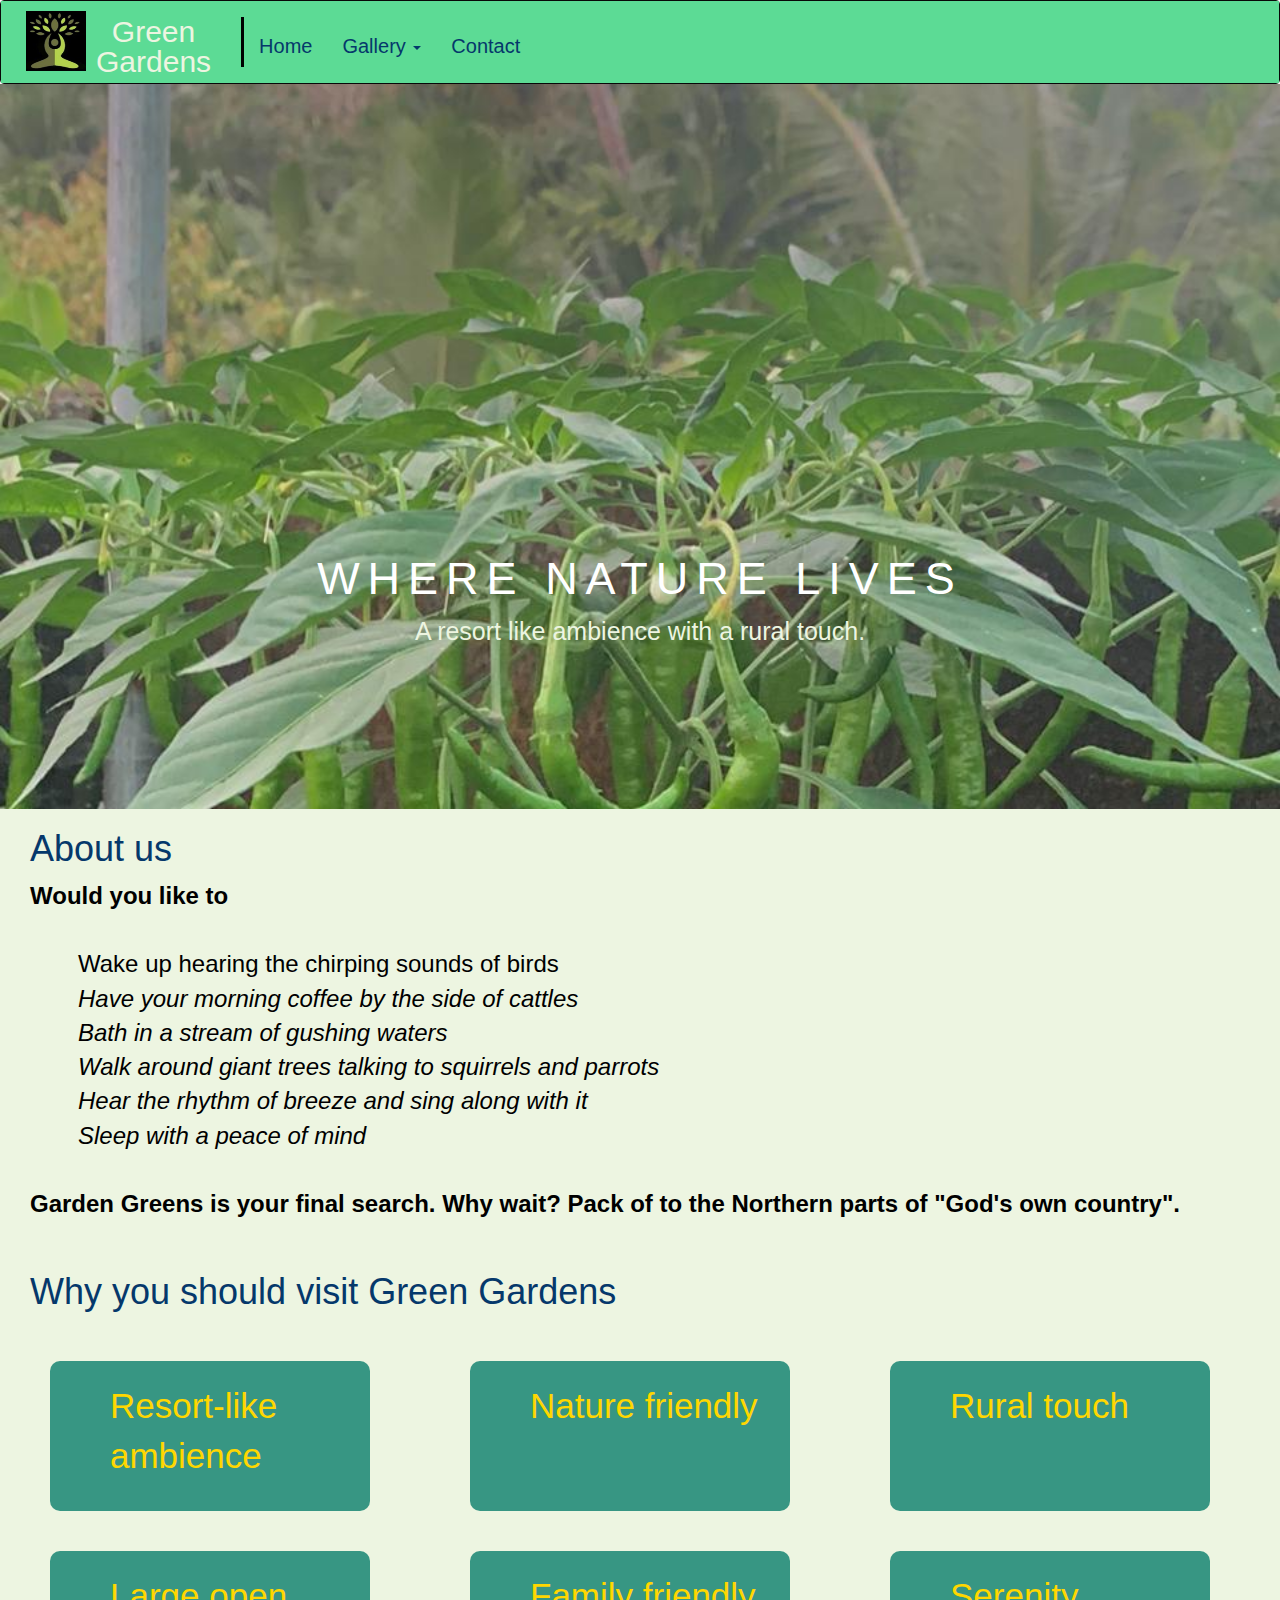
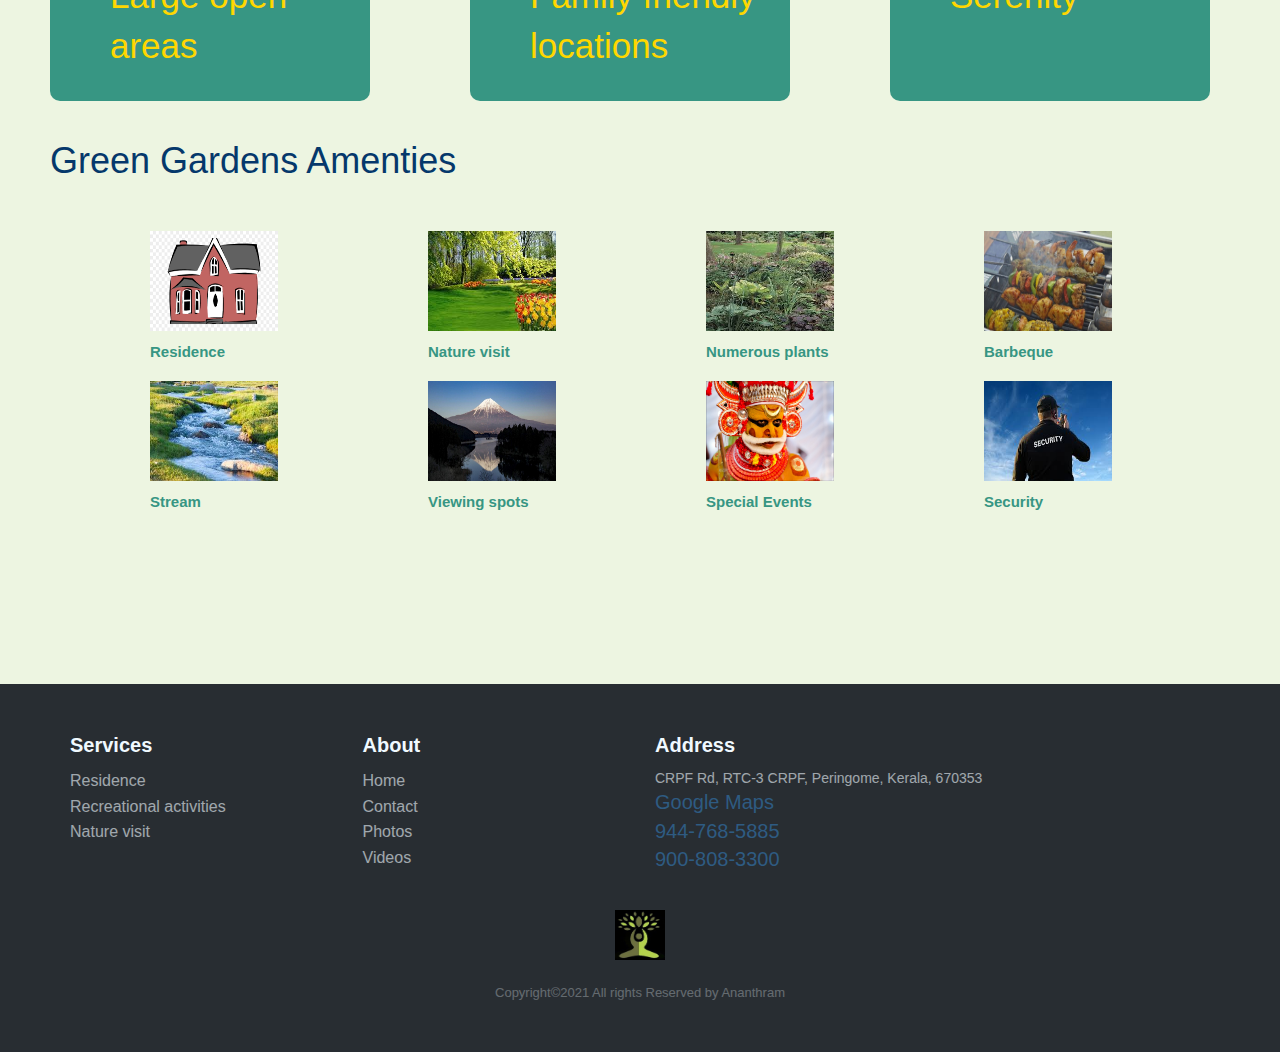
==== index.html @ 51dba4b1 "Add files via upload" ====
<html lang="en">
<head>
  <title>Green Gardens</title>
  <meta charset="utf-8">
  <link rel="stylesheet" href="stylesheet.css">
  <meta name="viewport" content="width=device-width, initial-scale=1">
  <link rel="stylesheet" href="https://maxcdn.bootstrapcdn.com/bootstrap/3.4.1/css/bootstrap.min.css">
  <script src="https://ajax.googleapis.com/ajax/libs/jquery/3.5.1/jquery.min.js"></script>
  <script src="https://maxcdn.bootstrapcdn.com/bootstrap/3.4.1/js/bootstrap.min.js"></script>
</head>
<body>

  <nav class="navbar navbar-inverse">
    <div class="container-fluid">
      <div class="navbar-header">
        <button type="button" class="navbar-toggle" data-toggle="collapse" data-target="#myNavbar">
          <span class="icon-bar"></span>
          <span class="icon-bar"></span>
          <span class="icon-bar"></span>                        
        </button>
        <div class="header-image">
          <img src=logo.jpg>
        </div>
        <a class="navbar-brand" href="index.html" id="hey">Green <br>Gardens</a>
      </div>
      <div class="collapse navbar-collapse" id="myNavbar">
        <ul class="nav navbar-nav">
          <li  id='what'><a href="index.html">Home</a></li>
          <li class="dropdown">
            <a class="dropdown-toggle" data-toggle="dropdown" href="#">Gallery <span class="caret"></span></a>
            <ul class="dropdown-menu">
              <li><a href="photos.html">Photos</a></li>
              <li><a href="videos.html">Videos</a></li>
            </ul>
          </li>
          <li><a href="contact.html">Contact</a></li>
        </ul>
      </div>
    </div>
  </nav>
  
  </header>

  <div class="main">
    <div class="image">
      <h1>WHERE NATURE LIVES</h1>
      <p>A resort like ambience with a rural touch.</p>
    </div>
    <div class="about">
      <h1>About us</h1>
      <p><b>Would you like to</b><br><br>&emsp;&emsp;Wake up hearing the chirping sounds of birds<br><i>&emsp;&emsp;Have your morning coffee by the side of cattles<br>&emsp;&emsp;Bath in a stream of gushing waters<br>&emsp;&emsp;Walk around giant trees talking to squirrels and parrots<br>&emsp;&emsp;Hear the rhythm of breeze and sing along with it<br>&emsp;&emsp;Sleep with a peace of mind<br><br></i><b>Garden Greens is your final search. Why wait? Pack of to the Northern parts of "God's own country".</b></p>
    </div>
    <div class="name">
      <h1>Why you should visit Green Gardens</h1>
    </div>
    <div class="nearby">
      <div class="location">
        <p>Resort-like ambience</p>
      </div>
      <div class="location">
        <p>Nature friendly</p>
      </div>
      <div class="location">
        <p>Rural touch</p>
      </div>
      <div class="location">
        <p>Large open areas</p>
      </div>
      <div class="location">
        <p>Family friendly locations</p>
      </div>
      <div class="location">
        <p>Serenity</p>
      </div>
    </div>
    <h1 class="amenitytitle">Green Gardens Amenties</h1>
    <div class="amenities">
      <div class="amenity">
        <img src="house.png">
        <p>Residence</p>
      </div>
      <div class="amenity">
        <img src="nature.jpg">
        <p>Nature visit</p>
      </div> 
      <div class="amenity">
        <img src="plants.jpg">
        <p>Numerous plants</p>
      </div>
      <div class="amenity">
        <img src="BBQ.jpg">
        <p>Barbeque</p>
      </div>
      <div class="amenity">
        <img src="stream.jpg">
        <p>Stream</p>
      </div>
      <div class="amenity">
        <img src="viewing_spots.jpg">
        <p>Viewing spots</p>
      </div>
      <div class="amenity">
        <img src="theyyam.jpg">
        <p>Special Events</p>
      </div>
      <div class="amenity">
        <img src="security.jpg">
        <p>Security</p>
      </div>
    </div>
  </div>
  <div class="footer-dark">
        <footer>
            <div class="container">
                <div class="row">
                    <div class="col-sm-6 col-md-3 item">
                        <h3>Services</h3>
                        <ul>
                            <li><a>Residence</a></li>
                            <li><a>Recreational activities</a></li>
                            <li><a>Nature visit</a></li>
                        </ul>
                    </div>
                    <div class="col-sm-6 col-md-3 item">
                        <h3>About</h3>
                        <ul>
                            <li><a href="index.html">Home</a></li>
                            <li><a href="contact.html">Contact</a></li>
                            <li><a href="photos.html">Photos</a></li>
                            <li><a href="videos.html">Videos</a></li>
                        </ul>
                    </div>
                    <div class="col-md-6 item text">
                        <h3>Address</h3>
                          <p>CRPF Rd, RTC-3 CRPF, Peringome, Kerala, 670353
                              <br>
                              <a href="https://www.google.com/maps/place/CRPF+Rd,+RTC-3+CRPF,+Peringome,+Kerala+670353/@12.2139541,75.2881045,17z/data=!3m1!4b1!4m5!3m4!1s0x3ba4688670d02f7f:0x9db85275dca43a5c!8m2!3d12.2139489!4d75.2902932" class="google_maps">Google Maps</a>
                              <br>
                              <a href="tel:9447685885" class="call">944-768-5885</a>
                              <br>
                              <a href="tel:9008083300" class="call">900-808-3300</a>
                          </p>
                    </div>
                    <div class="col item social">
                      <img src="logo.jpg" id="img">
                    </div>
                </div>
                <p class="copyright">Copyright©2021 All rights Reserved by Ananthram</p>
            </div>
        </footer>
  </div>


    
    


</body></html>
---- stylesheet.css ----
.google_maps{
  font-size:25px;
}



.item a:hover{
  color:red;
  text-decoration: none;
}


.footer-dark {
  padding:50px 0;
  color:#f0f9ff;
  background-color:#282d32;
}

.footer-dark h3 {
  margin-top:0;
  margin-bottom:12px;
  font-weight:bold;
  font-size:20px;
}

.footer-dark ul {
  padding:0;
  list-style:none;
  line-height:1.6;
  font-size:16px;
  margin-bottom:0;
}

.footer-dark ul a {
  color:inherit;
  text-decoration:none;
  opacity:0.6;
}

.footer-dark ul a:hover {
  opacity:0.8;
}

@media (max-width:767px) {
  .footer-dark .item:not(.social) {
    text-align:center;
    padding-bottom:20px;
  }
}

.footer-dark .item.text {
  margin-bottom:36px;
}

@media (max-width:767px) {
  .footer-dark .item.text {
    margin-bottom:0;
  }
}

.footer-dark .item.text p {
  opacity:0.6;
  margin-bottom:0;
}

.footer-dark .item.social {
  text-align:center;
}

@media (max-width:991px) {
  .footer-dark .item.social {
    text-align:center;
    margin-top:20px;
  }
}

.footer-dark .item.social > a {
  font-size:20px;
  width:36px;
  height:36px;
  line-height:36px;
  display:inline-block;
  text-align:center;
  border-radius:50%;
  box-shadow:0 0 0 1px rgba(255,255,255,0.4);
  margin:0 8px;
  color:#fff;
  opacity:0.75;
}

#img{
  height:50px;
  width:50px;
}

.footer-dark .item.social > a:hover {
  opacity:0.9;
}

.footer-dark .copyright {
  text-align:center;
  padding-top:24px;
  opacity:0.3;
  font-size:13px;
  margin-bottom:0;
}



.google_maps{
  font-size:20px;
}

.call{
  font-size:20px;
}

*{
  box-sizing:border-box;
}



.container-fluid{
  background-color:#5CDB95;
}

.active{
  padding-left:10px;
}


#myNavbar{
  margin-top:20px;
}

#myNavbar a{
  font-size:20px;
  color:#05386B;
}

#myNavbar a:hover{
  font-size:20px;
  color:white;
}


#hey{
  color: #EDF5E1;
  margin-right: 10px;
  margin:16px 0;
  text-align:center;
  line-height:30px;
  padding:0px 16px 0 16px;
  padding-left:80px;
  float:left;
  font-size:30px;
  font-family: 'Oswald', sans-serif;
  padding-right:30px;
  border-right:3px black solid;
}


#hey:hover{
  color:#05386B;
}





.header-image img{
  position:absolute;
  height:65px;
  width:65px;
  margin-top:10px;
  margin-left:0px;
}




.image{
  padding: 450px 0px 150px 0;
  margin-top:-20px;
  background-image: url(main2.jpg);
  background-size:cover;
  text-align:center;
  color:white;
}


.image h1{  
  text-align: center;
  color:white;
  letter-spacing:8px;
  font-size:45px;
}

.image p{
  text-align:center;
  font-size:25px;
  color:#EDF5E1;
}


.main{
  height:2200px;
  background-color:#EDF5E1;
}

.about h1{
  margin-left:30px;
  color:#05386B;

}

.about p{
  color:#379683;
  font-size:24px;
  margin-left:30px;
  margin-bottom:50px;
}


.name{
  color:#05386B;
  margin-bottom:50px;
  margin-left:30px;
}

.location{
  background-color:#379683;
  width:25%;
  margin-left:75px;
  height:150px;
  border-radius:10px;
  margin-right:50px;
  float:left;
  margin-bottom:70px;
}

.location p{
  color:gold;
  font-size:35px;
  padding-top:40px;
  padding-left:60px;
}


.amenitytitle{
  color:#05386B;
  margin-left:30px;
  margin:50px;
}


.amenity{
  margin-left:200px;
  height:80px;
  width:10%;
  float:left;
  margin-bottom:100px;
}

.amenity p{
  font-size:20px;
  font-weight:bold;
  margin-top:10px;
  color:379683;
}

.amenity img{
  height:100px;
  width:100%;
}


@media screen 
  and (min-height: 300px) 
  and (max-height: 700px) {
  #hey{
    color: white;
    margin-right: 10px;
    margin:16px 0;
    text-align:center;
    line-height:30px;
    padding:0px 16px 0 16px;
    padding-left:20px;
    float:left;
    font-size:30px;
    font-family: 'Oswald', sans-serif;
    padding-right:30px;
    border-right:3px black solid;
  }


  header{
    height:50px;
    width:100%;
  }

  .main{
    height:2800px;
    width:100%;
    background-color:#E3E2DF;
  }




  .header-image img {
    height:0px;
    width:0px;
    margin-left:-15px;
    position:relative;
  }

  .image{
    padding: 100px 50px;

    }


  .image h1{  
    letter-spacing:4px;
    font-size:25px;
  }

  .image p{
    font-size:20px;
  }



  .about h1{
    margin-left:15px;

  }

  .about p{
    font-size:15px;
    margin-left:15px;
    margin-bottom:50px;
  }


  .name {
    margin-left:15px;
    color:#05386B;
    margin-bottom:50px;

  }

  .location{
    width:80%;
    height:100px;
    margin-left:20px;
  }

  .location p{
    font-size:20px;
    padding-top:30px;
    padding-left:50px;
  }


  .amenitytitle{
    margin:15px;
  }


  .amenity{
    margin-left:40px;
    margin-right:20px;
    height:50px;
    width:25%;
  }

  .amenity p{
    font-size:10px;
    font-weight:bold;
    margin-top:10px;

  }


  }

@media screen 
  and (min-width: 100px) 
  and (max-width: 400px) 
  and (-webkit-device-pixel-ratio: 2) 
  and (orientation: portrait) {

  .header-image img{
    height:0px;
    width:0px;
  }

}


@media screen 
  and (min-width: 500px) 
  and (max-width: 750px) 
  {

  .header-image img{
    height:0px;
    width:0px;
  }

  .location{
    width:60%;
    margin-left:120px;
    height:160px;
    border-radius:10px;
    margin-bottom:40px;
  }

  .main{
    height:3700px;
  }
  
  .amenity{
    margin-left:80px;
    height:80px;
    width:25%;
    float:left;
    margin-bottom:100px;
  }

  .amenity p{
    font-size:20px;
  }

}



@media only screen and (min-width:1200px) and (max-width: 1600px){

  .header-image img{
    position:absolute;
    height:60px;
    width:60px;
    margin-top:10px;
    margin-left:10px;
  }





  .about h1{
    margin-left:30px;

  }

  .about p{
    color:black;
    font-size:24px;
    margin-left:30px;
    margin-bottom:50px;
  }



  .location{
    width:25%;
    margin-left:50px;
    height:150px;
    border-radius:10px;
    margin-right:50px;
    float:left;
    margin-bottom:40px;
  }

  .location p{
    color:gold;
    font-size:35px;
    padding:20px;
    padding-left:60px;
  }


  .amenitytitle{
    margin-left:30px;
    margin:50px;
  }


  .amenity{
    margin-left:150px;
    height:50px;
    width:10%;
    float:left;
    margin-bottom:100px;
  }

  .amenity p{
    font-size:15px;
    font-weight:bold;
    margin-top:10px;

  }

  .amenity img{
    height:100px;
    width:100%;
  }

}
@media only screen and (max-width: 480px)  and (min-device-width: 320px) 
{

  #hey{
    color: white;
    margin-right: 10px;
    margin:16px 0;
    text-align:center;
    line-height:30px;
    padding:0px 16px 0 16px;
    padding-left:20px;
    float:left;
    font-size:30px;
    font-family: 'Oswald', sans-serif;
    padding-right:30px;
    border-right:3px black solid;
  }


  header{
    height:50px;
    width:100%;
  }

  .main{
    height:2800px;
    width:100%;
    background-color:#E3E2DF;
  }




  .header-image img {
    height:0px;
    width:0px;
    margin-left:-15px;
    position:relative;
  }

  .image{
    padding: 100px 50px;

    }


  .image h1{  
    letter-spacing:4px;
    font-size:25px;
  }

  .image p{
    font-size:20px;
  }



  .about h1{
    margin-left:15px;

  }

  .about p{
    font-size:15px;
    margin-left:15px;
    margin-bottom:50px;
  }


  .name {
    margin-left:15px;
    color:#05386B;
    margin-bottom:50px;

  }

  .location{
    width:80%;
    height:100px;
    margin-left:20px;
  }

  .location p{
    font-size:20px;
    padding-top:30px;
    padding-left:50px;
  }


  .amenitytitle{
    margin:15px;
  }


  .amenity{
    margin-left:40px;
    margin-right:20px;
    height:50px;
    width:25%;
  }

  .amenity p{
    font-size:10px;
    font-weight:bold;
    margin-top:10px;

  }



}




@media only screen 
  and (min-device-width: 700px) 
  and (max-device-width: 1100px) 
  and (-webkit-min-device-pixel-ratio: 1) {





  .header-image img{
    position:absolute;
    height:60px;
    width:60px;
    margin-top:10px;
    margin-left:10px;
  }
  #hey{
    margin-left:80px;
  }


  .main{
    height:2500px;
  }

  .about h1{
    margin-left:30px;
  }

  .about p{
    font-size:24px;
    margin-left:30px;
    margin-bottom:50px;
  }



  .location{
    width:35%;
    margin-left:50px;
    height:170px;
    border-radius:10px;
    margin-right:50px;
    float:left;
    margin-bottom:40px;
  }

  .location p{
    color:gold;
    font-size:35px;
    padding:20px;
    padding-left:60px;
  }


  .amenitytitle{
    margin-left:30px;
    margin:50px;
  }


  .amenity{
    margin-left:100px;
    height:50px;
    width:10%;
    float:left;
    margin-bottom:150px;
  }

  .amenity p{
    font-size:25px;
    font-weight:bold;
    margin-top:10px;

  }

  .amenity img{
    height:100px;
    width:100%;
  }

  }

}







@media only screen 
  and (min-device-width: 270px) 
  and (max-device-width: 740px) 
   { 

    .header-image img {
      position:absolute;
      height:0px;
      width:0px;
      margin-top:10px;
      margin-left:10px;
   }

  .location{
    width:50%;
    margin-left:80px;
    height:200px;
    border-radius:10px;
    margin-right:50px;
    float:left;
    margin-bottom:40px;
  }

    .amenity{
    margin-left:50px;
    height:70px;
    width:30%;
    float:left;
    margin-bottom:150px;
  }

  .amenity p{
    font-size:25px;
    font-weight:bold;
    margin-top:10px;

  }


  .main{
    height:3500px;
  }

    

  
}


    

  


@media only screen 
  and (min-device-width: 1000px) 
  and (max-device-width: 1400px) 
  and (-webkit-min-device-pixel-ratio: 2)
  and (orientation: landscape) { 

    .header-image img {
      position:absolute;
      height:65px;
      width:65px;
      margin-top:10px;
      margin-left:10px;

  }
}
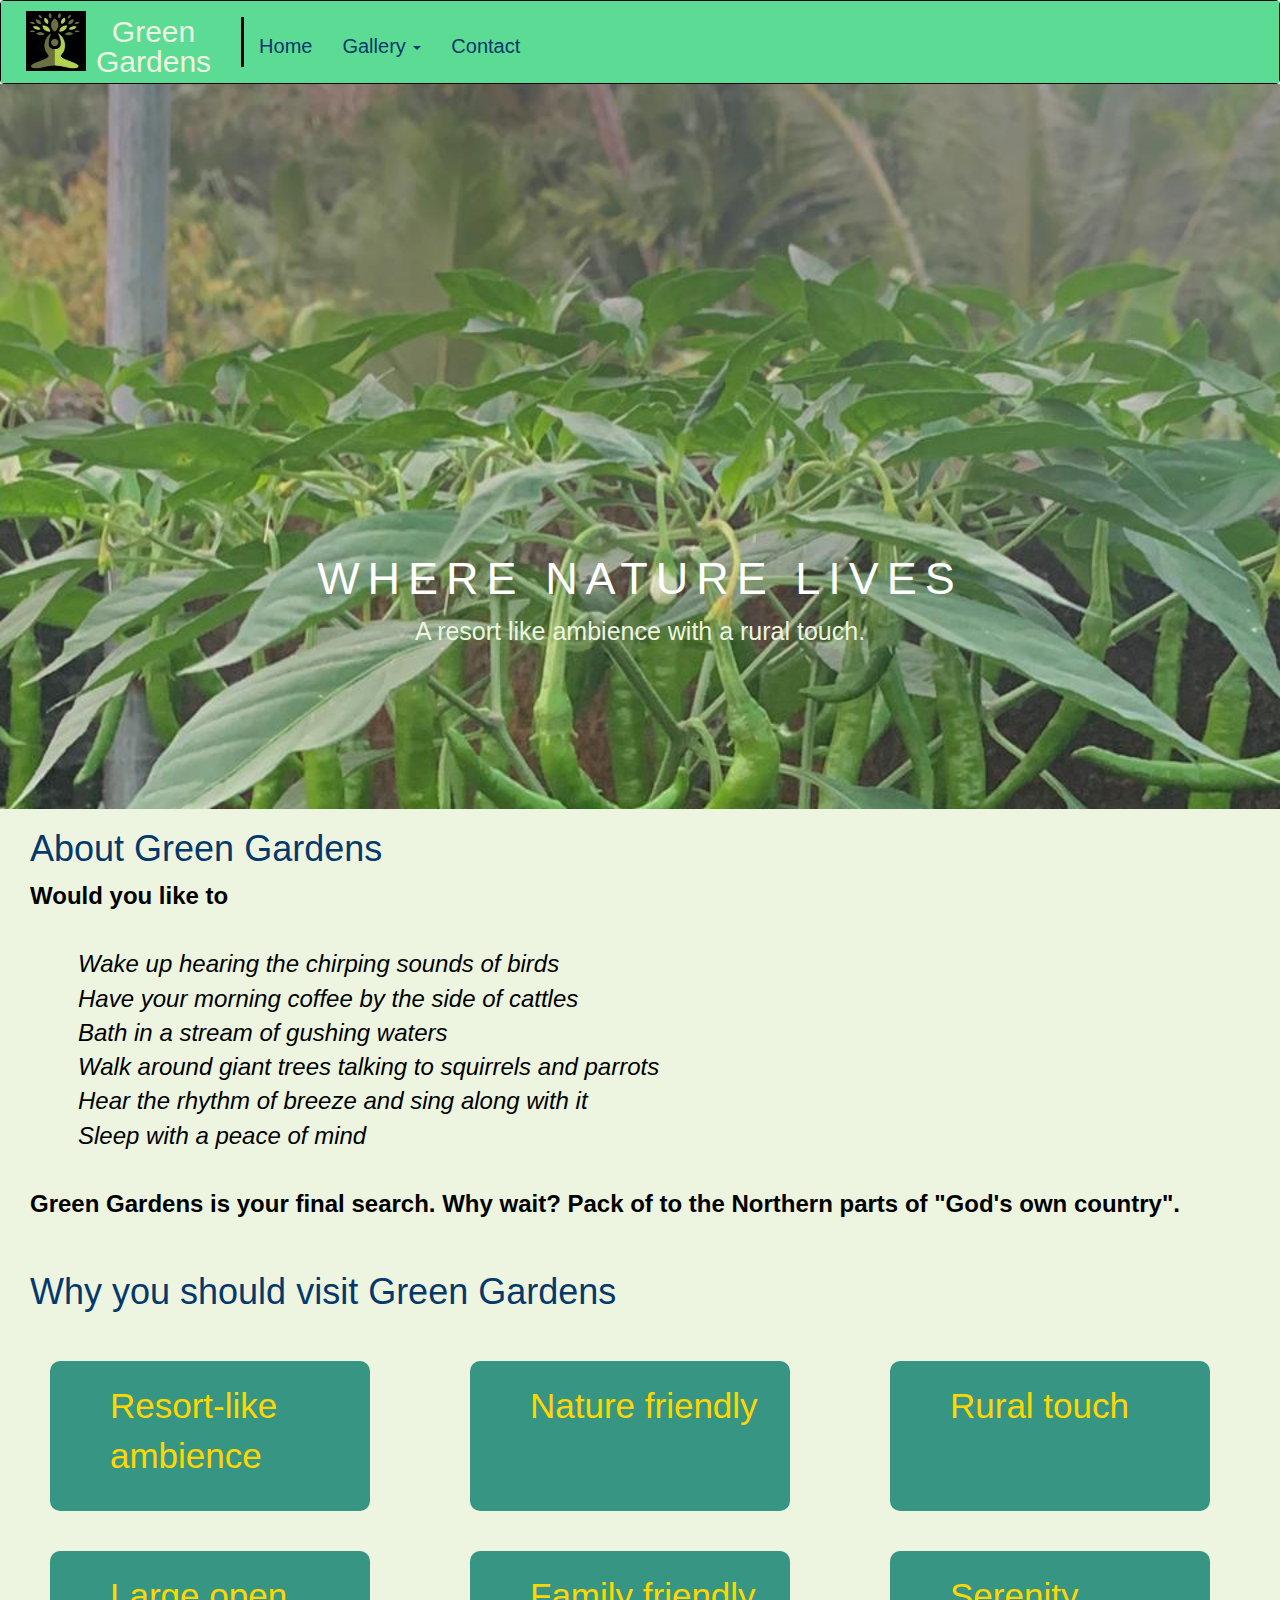
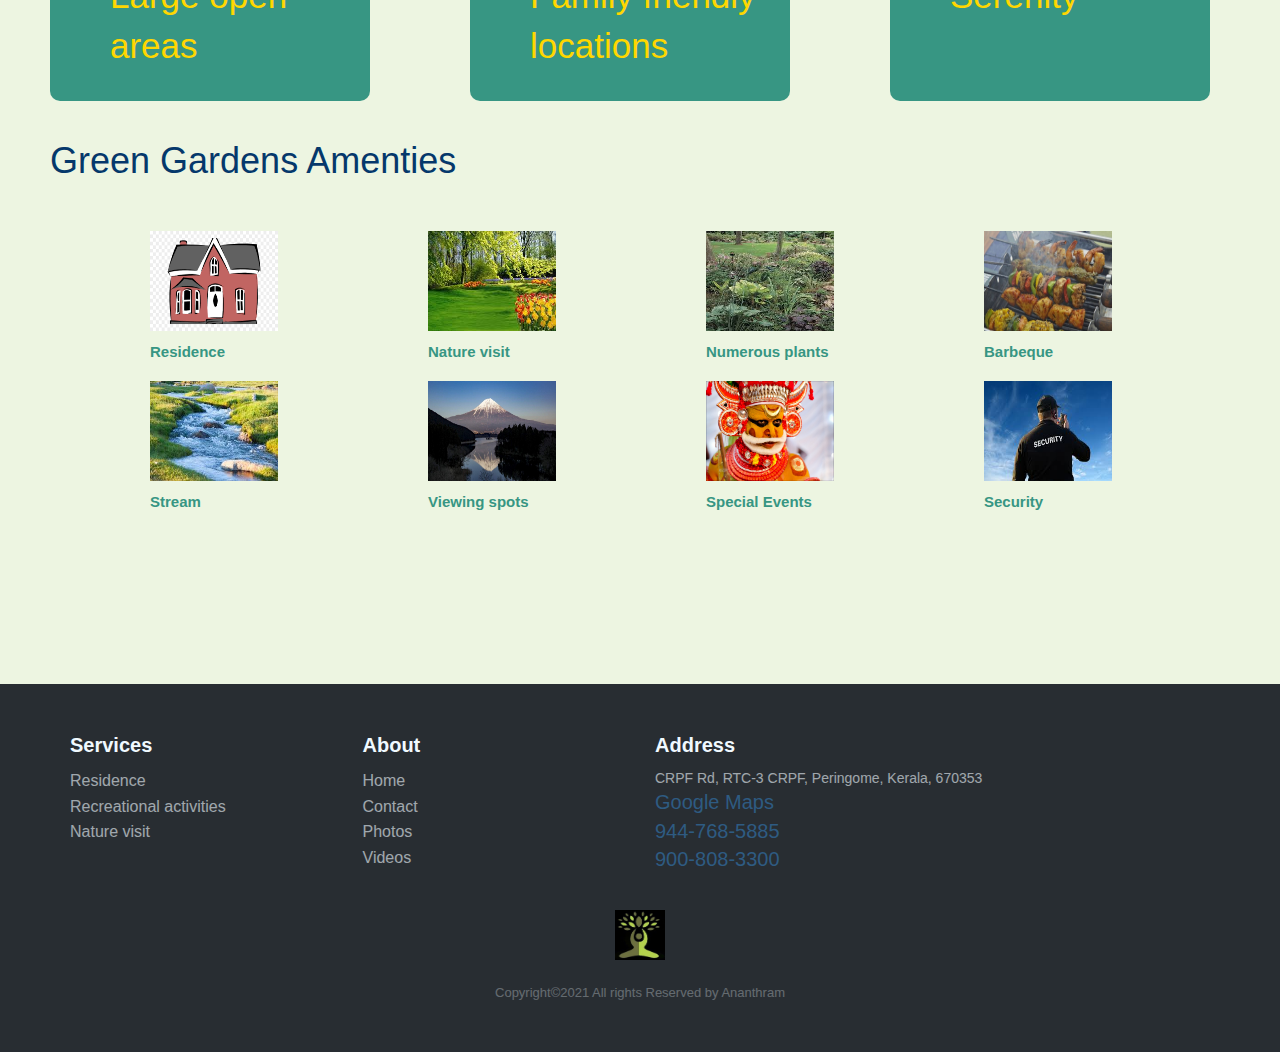
==== commit 69c7137b: "Add files via upload" ====
--- a/index.html
+++ b/index.html
@@ -47,8 +47,8 @@
       <p>A resort like ambience with a rural touch.</p>
     </div>
     <div class="about">
-      <h1>About us</h1>
-      <p><b>Would you like to</b><br><br>&emsp;&emsp;Wake up hearing the chirping sounds of birds<br><i>&emsp;&emsp;Have your morning coffee by the side of cattles<br>&emsp;&emsp;Bath in a stream of gushing waters<br>&emsp;&emsp;Walk around giant trees talking to squirrels and parrots<br>&emsp;&emsp;Hear the rhythm of breeze and sing along with it<br>&emsp;&emsp;Sleep with a peace of mind<br><br></i><b>Garden Greens is your final search. Why wait? Pack of to the Northern parts of "God's own country".</b></p>
+      <h1>About Green Gardens</h1>
+      <p><b>Would you like to</b><br><br>&emsp;&emsp;<i>Wake up hearing the chirping sounds of birds<br>&emsp;&emsp;Have your morning coffee by the side of cattles<br>&emsp;&emsp;Bath in a stream of gushing waters<br>&emsp;&emsp;Walk around giant trees talking to squirrels and parrots<br>&emsp;&emsp;Hear the rhythm of breeze and sing along with it<br>&emsp;&emsp;Sleep with a peace of mind<br><br></i><b>Green Gardens is your final search. Why wait? Pack of to the Northern parts of "God's own country".</b></p>
     </div>
     <div class="name">
       <h1>Why you should visit Green Gardens</h1>
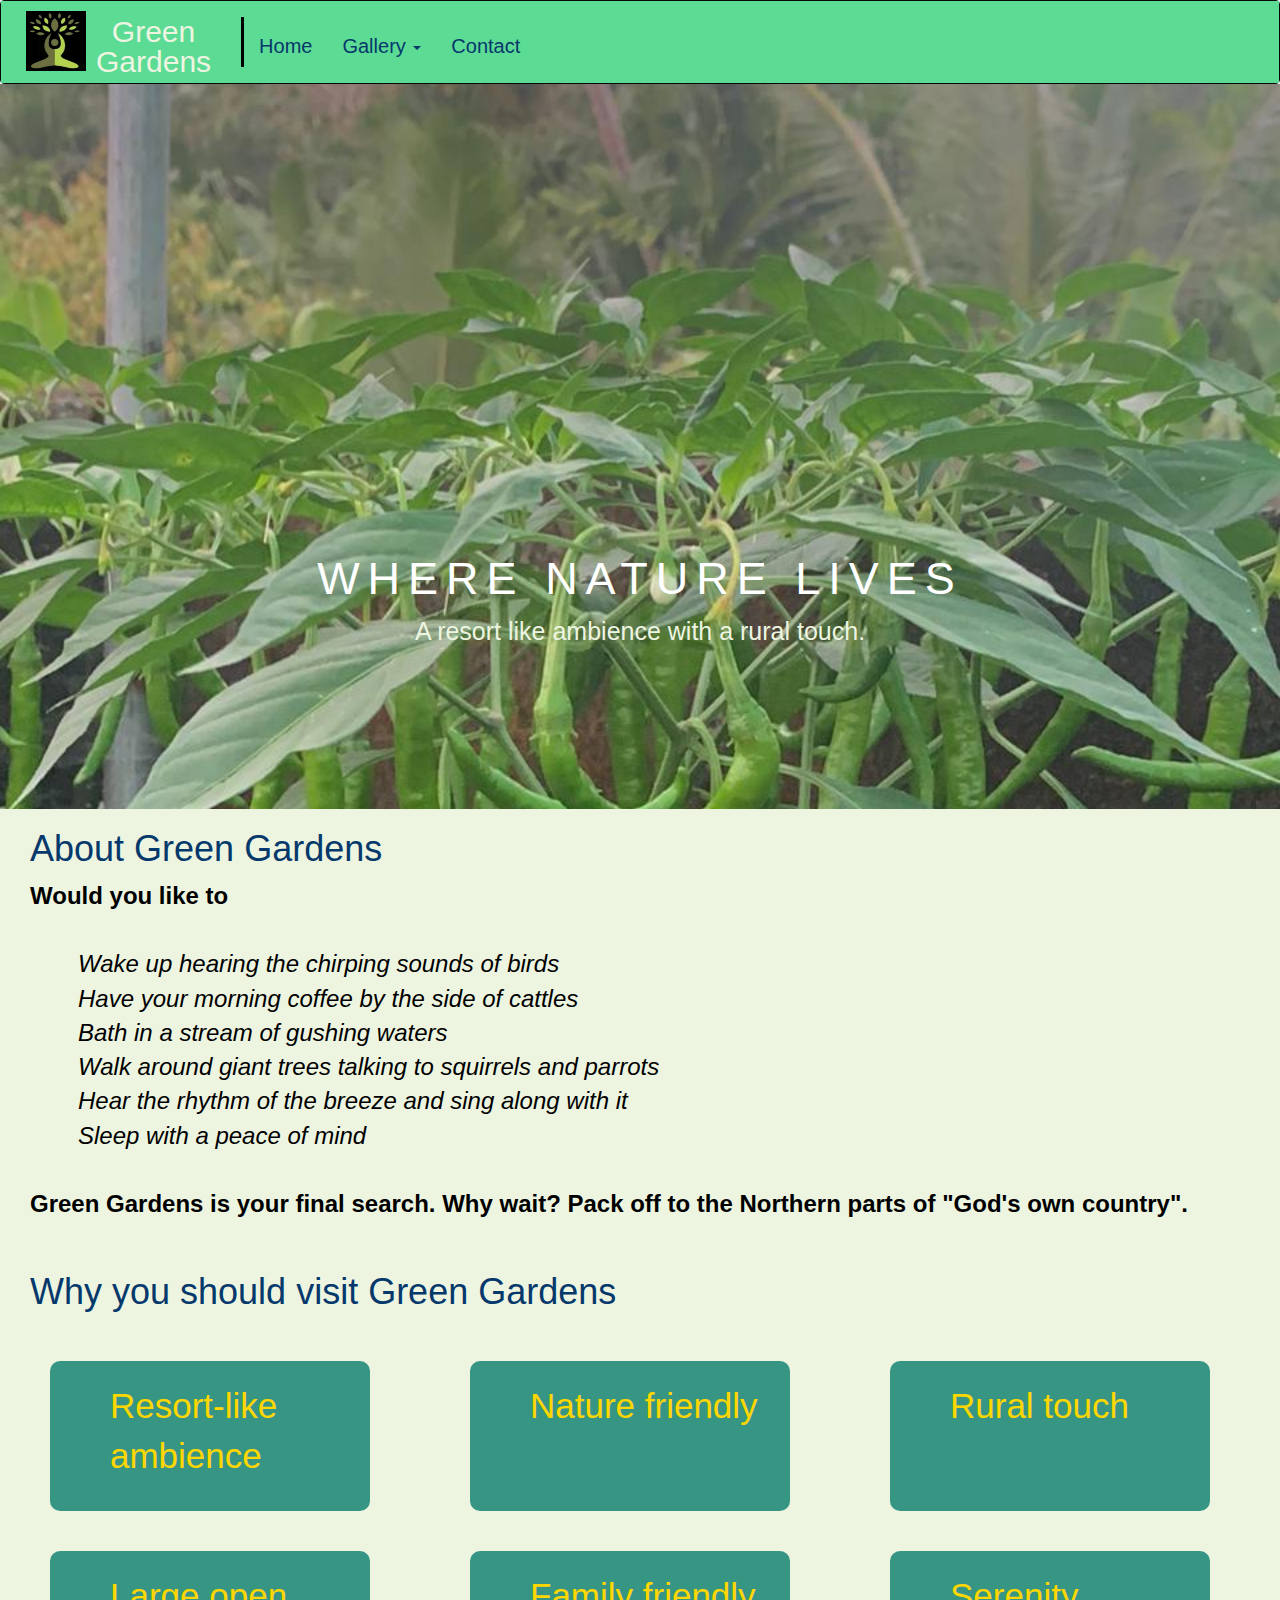
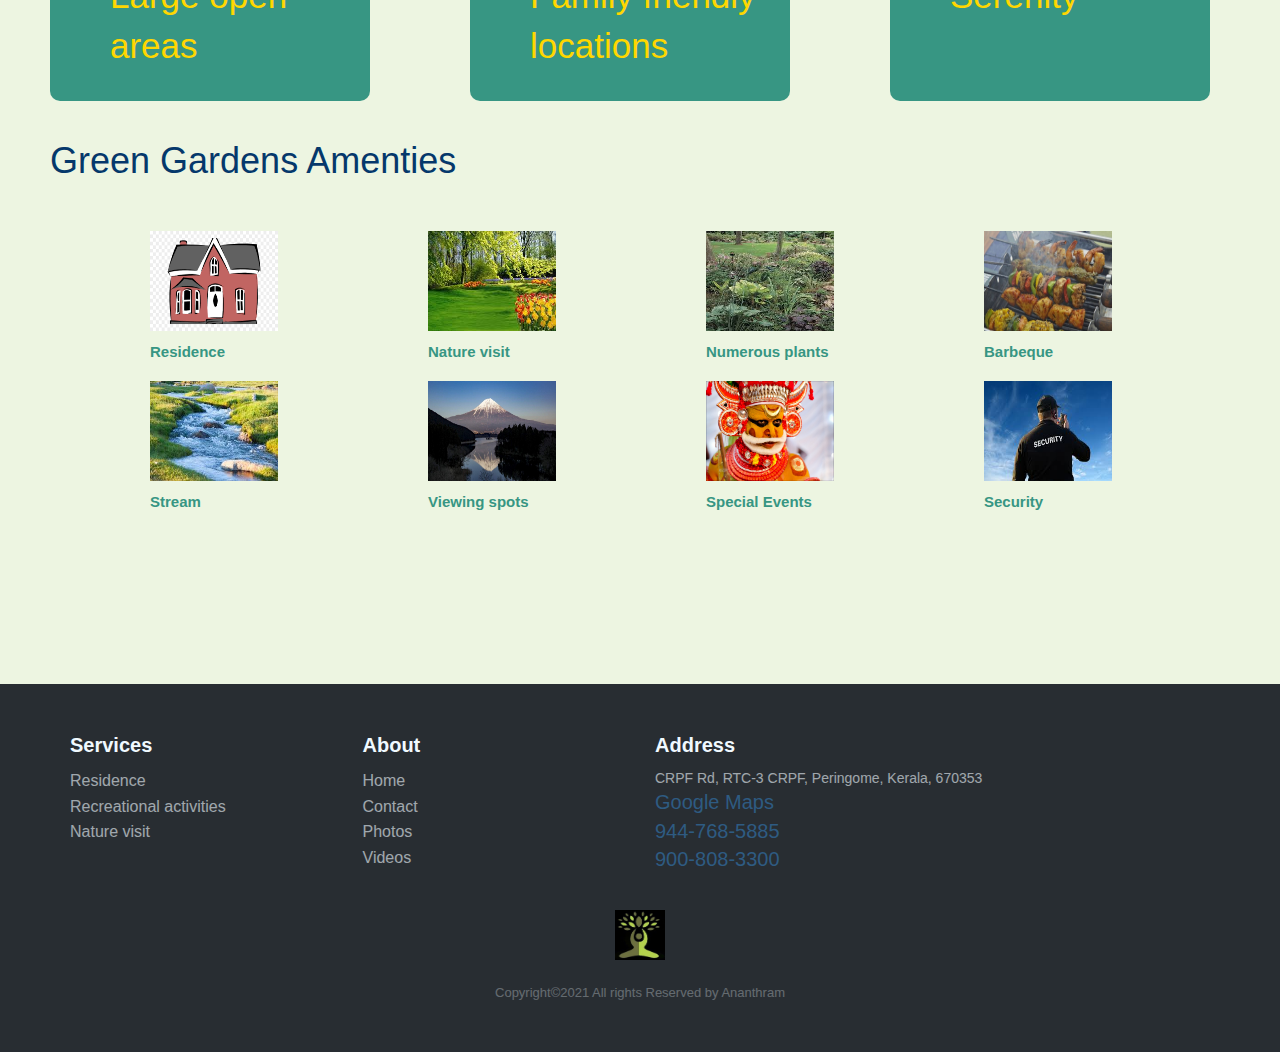
==== commit 75b1060c: "Add files via upload" ====
--- a/index.html
+++ b/index.html
@@ -48,7 +48,7 @@
     </div>
     <div class="about">
       <h1>About Green Gardens</h1>
-      <p><b>Would you like to</b><br><br>&emsp;&emsp;<i>Wake up hearing the chirping sounds of birds<br>&emsp;&emsp;Have your morning coffee by the side of cattles<br>&emsp;&emsp;Bath in a stream of gushing waters<br>&emsp;&emsp;Walk around giant trees talking to squirrels and parrots<br>&emsp;&emsp;Hear the rhythm of breeze and sing along with it<br>&emsp;&emsp;Sleep with a peace of mind<br><br></i><b>Green Gardens is your final search. Why wait? Pack of to the Northern parts of "God's own country".</b></p>
+      <p><b>Would you like to</b><br><br>&emsp;&emsp;<i>Wake up hearing the chirping sounds of birds<br>&emsp;&emsp;Have your morning coffee by the side of cattles<br>&emsp;&emsp;Bath in a stream of gushing waters<br>&emsp;&emsp;Walk around giant trees talking to squirrels and parrots<br>&emsp;&emsp;Hear the rhythm of the breeze and sing along with it<br>&emsp;&emsp;Sleep with a peace of mind<br><br></i><b>Green Gardens is your final search. Why wait? Pack off to the Northern parts of "God's own country".</b></p>
     </div>
     <div class="name">
       <h1>Why you should visit Green Gardens</h1>
--- a/stylesheet.css
+++ b/stylesheet.css
@@ -435,6 +435,9 @@
     font-size:20px;
   }
 
+  .amenitytitle{
+    margin:15px;
+  }
 }
 
 
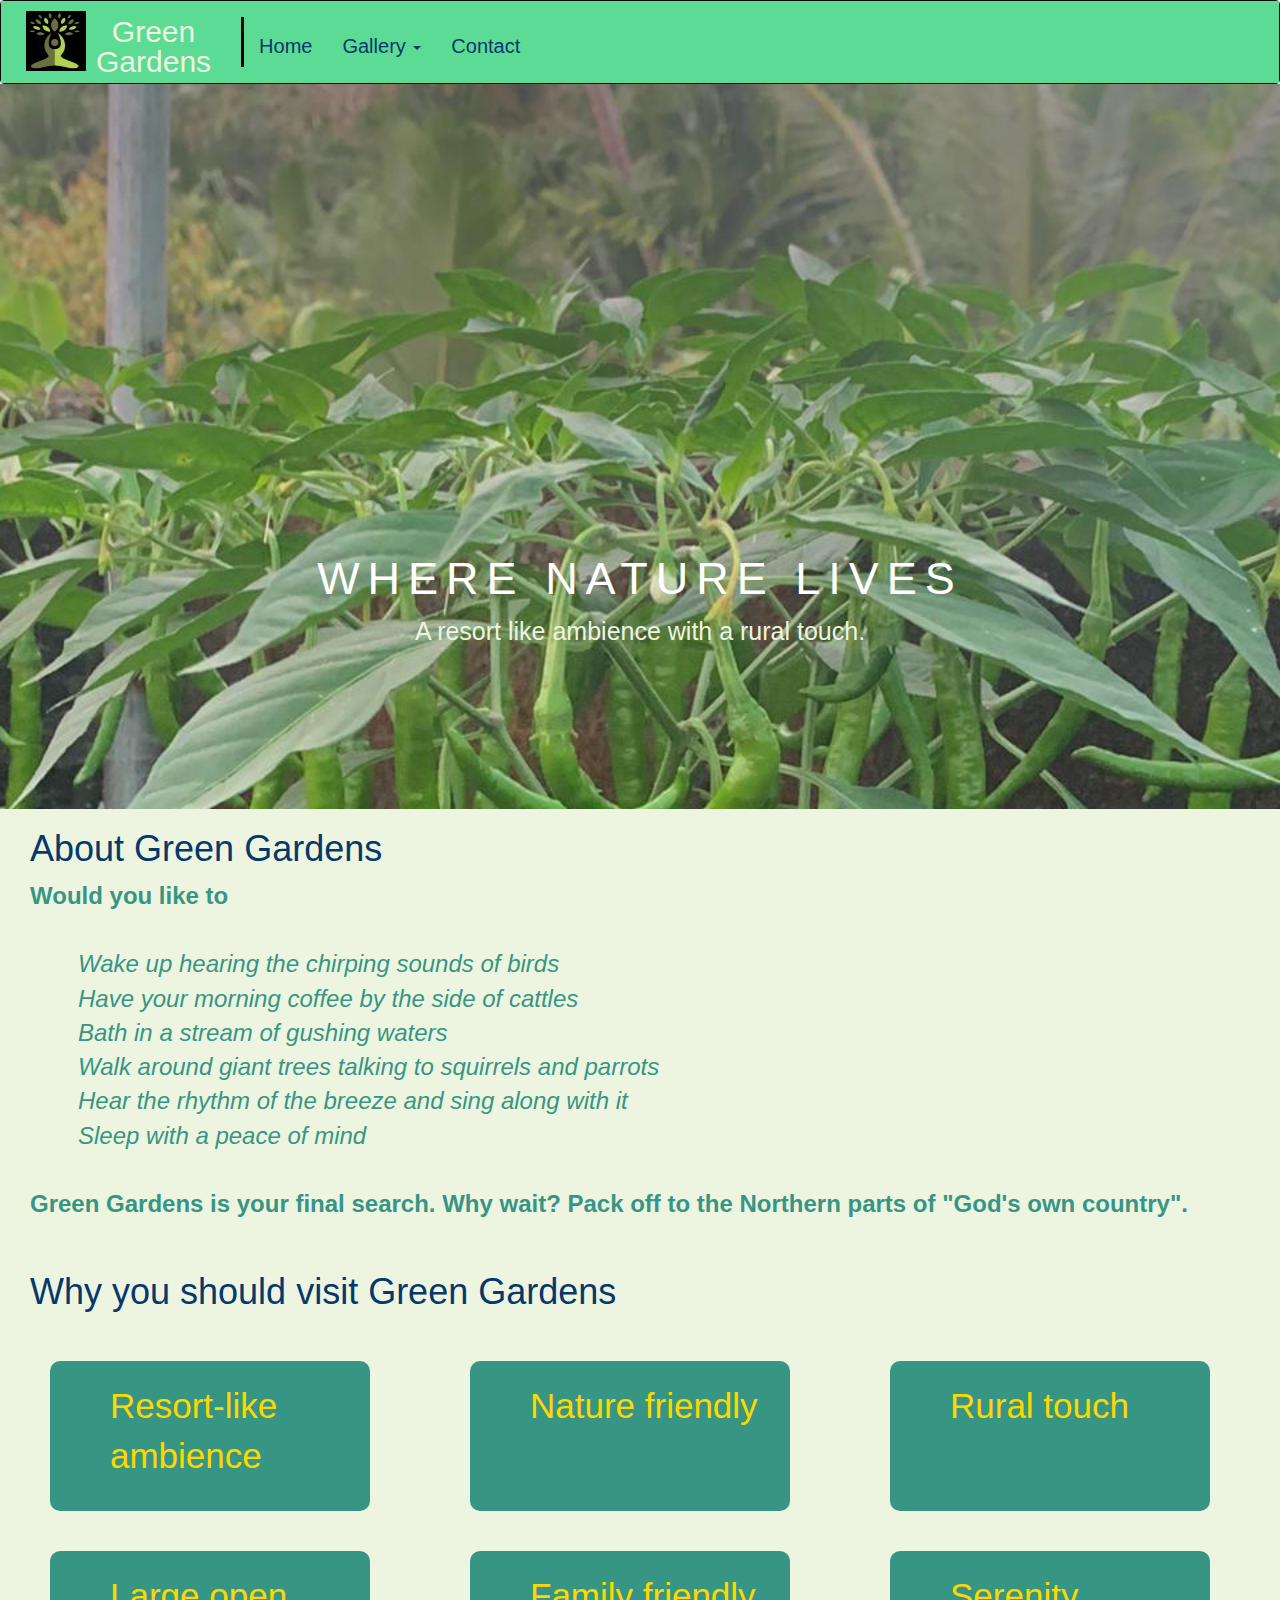
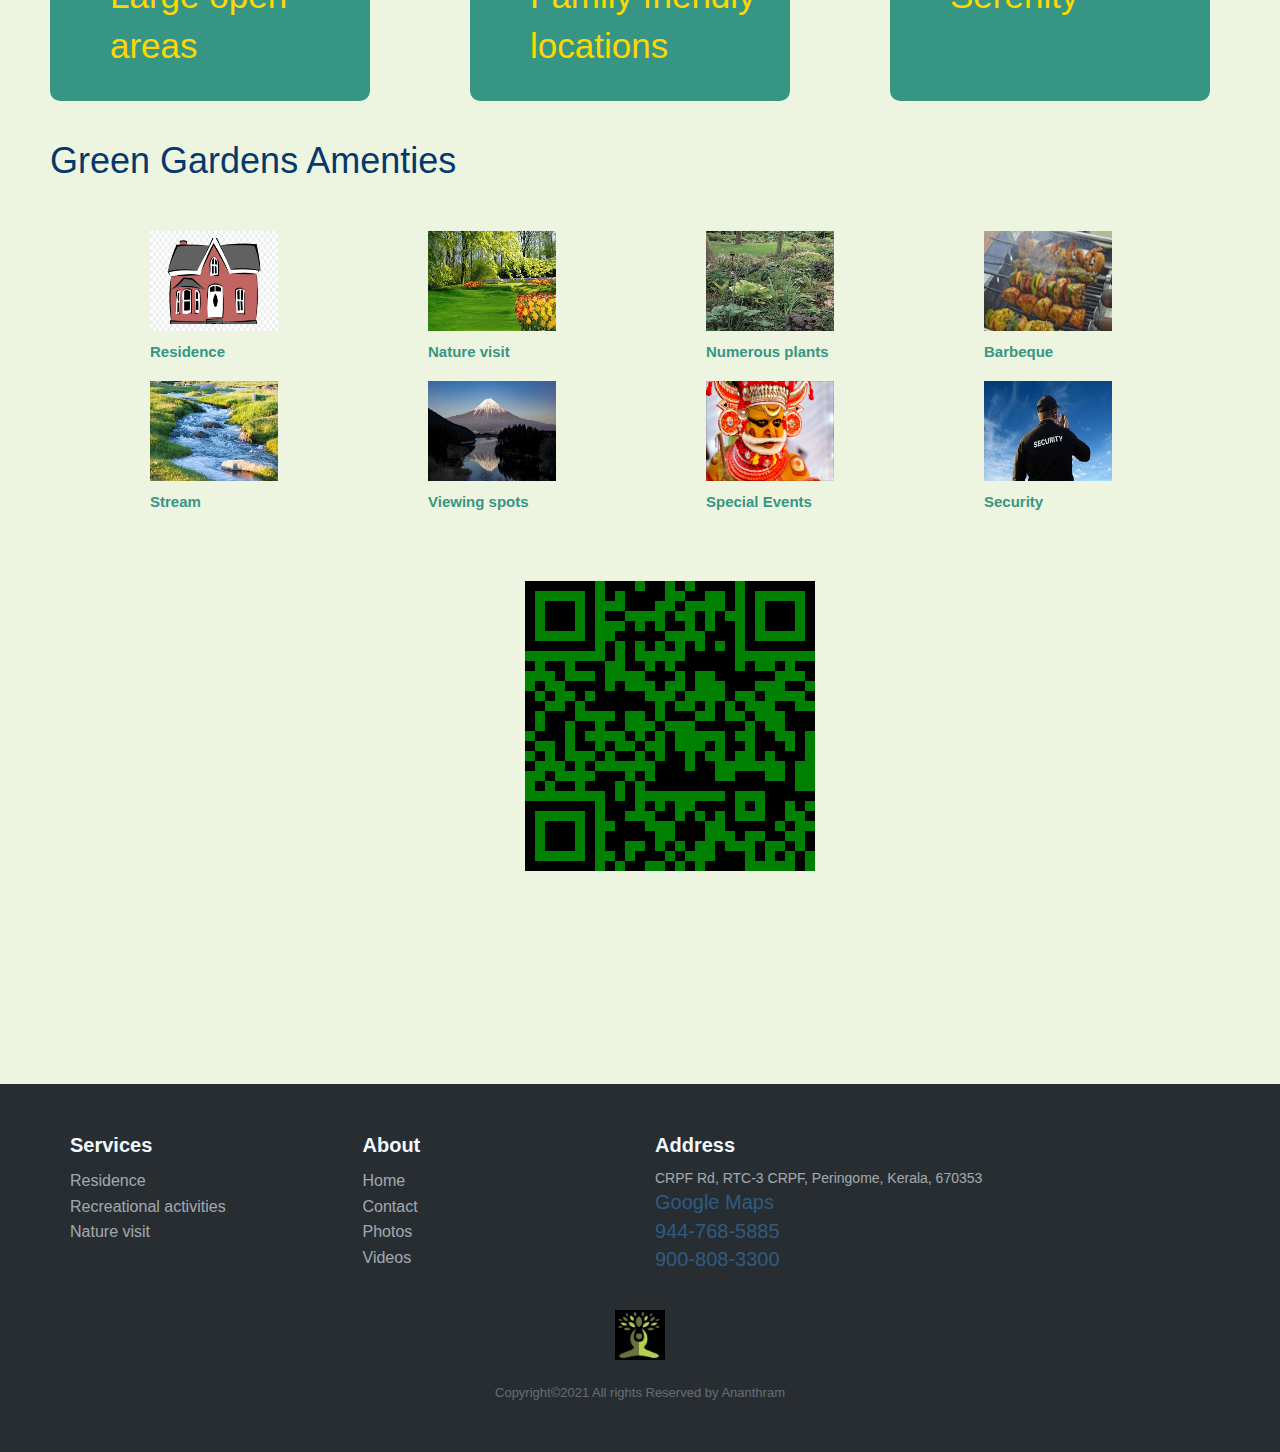
==== commit e72525cf: "Add files via upload" ====
--- a/index.html
+++ b/index.html
@@ -108,6 +108,9 @@
         <p>Security</p>
       </div>
     </div>
+
+    <CENTER><img src="qrcode.png" id="img2"></CENTER>
+
   </div>
   <div class="footer-dark">
         <footer>
@@ -140,6 +143,8 @@
                               <br>
                               <a href="tel:9008083300" class="call">900-808-3300</a>
                           </p>
+
+
                     </div>
                     <div class="col item social">
                       <img src="logo.jpg" id="img">
--- a/stylesheet.css
+++ b/stylesheet.css
@@ -92,6 +92,7 @@
   height:50px;
   width:50px;
 }
+
 
 .footer-dark .item.social > a:hover {
   opacity:0.9;
@@ -204,8 +205,13 @@
 }
 
 
+#img2{
+  margin-left:60px;
+  margin-top:50px;
+}
+
 .main{
-  height:2200px;
+  height:2600px;
   background-color:#EDF5E1;
 }
 
@@ -294,6 +300,10 @@
     border-right:3px black solid;
   }
 
+  #img2{
+    height:0px;
+    width:0px;
+  }
 
   header{
     height:50px;
@@ -398,6 +408,10 @@
     width:0px;
   }
 
+  #img2{
+    height:0px;
+    width:0px;
+  }
 }
 
 
@@ -406,118 +420,10 @@
   and (max-width: 750px) 
   {
 
-  .header-image img{
+  #img2{
     height:0px;
     width:0px;
   }
-
-  .location{
-    width:60%;
-    margin-left:120px;
-    height:160px;
-    border-radius:10px;
-    margin-bottom:40px;
-  }
-
-  .main{
-    height:3700px;
-  }
-  
-  .amenity{
-    margin-left:80px;
-    height:80px;
-    width:25%;
-    float:left;
-    margin-bottom:100px;
-  }
-
-  .amenity p{
-    font-size:20px;
-  }
-
-  .amenitytitle{
-    margin:15px;
-  }
-}
-
-
-
-@media only screen and (min-width:1200px) and (max-width: 1600px){
-
-  .header-image img{
-    position:absolute;
-    height:60px;
-    width:60px;
-    margin-top:10px;
-    margin-left:10px;
-  }
-
-
-
-
-
-  .about h1{
-    margin-left:30px;
-
-  }
-
-  .about p{
-    color:black;
-    font-size:24px;
-    margin-left:30px;
-    margin-bottom:50px;
-  }
-
-
-
-  .location{
-    width:25%;
-    margin-left:50px;
-    height:150px;
-    border-radius:10px;
-    margin-right:50px;
-    float:left;
-    margin-bottom:40px;
-  }
-
-  .location p{
-    color:gold;
-    font-size:35px;
-    padding:20px;
-    padding-left:60px;
-  }
-
-
-  .amenitytitle{
-    margin-left:30px;
-    margin:50px;
-  }
-
-
-  .amenity{
-    margin-left:150px;
-    height:50px;
-    width:10%;
-    float:left;
-    margin-bottom:100px;
-  }
-
-  .amenity p{
-    font-size:15px;
-    font-weight:bold;
-    margin-top:10px;
-
-  }
-
-  .amenity img{
-    height:100px;
-    width:100%;
-  }
-
-}
-@media only screen and (max-width: 480px)  and (min-device-width: 320px) 
-{
-
   #hey{
     color: white;
     margin-right: 10px;
@@ -623,21 +529,11 @@
 
   }
 
-
-
-}
-
-
-
-
-@media only screen 
-  and (min-device-width: 700px) 
-  and (max-device-width: 1100px) 
-  and (-webkit-min-device-pixel-ratio: 1) {
-
-
-
-
+}
+
+
+
+@media only screen and (min-width:1200px) and (max-width: 1600px){
 
   .header-image img{
     position:absolute;
@@ -646,13 +542,217 @@
     margin-top:10px;
     margin-left:10px;
   }
+
+
+
+
+
+  .about h1{
+    margin-left:30px;
+
+  }
+
+  .about p{
+    font-size:24px;
+    margin-left:30px;
+    margin-bottom:50px;
+  }
+
+
+
+  .location{
+    width:25%;
+    margin-left:50px;
+    height:150px;
+    border-radius:10px;
+    margin-right:50px;
+    float:left;
+    margin-bottom:40px;
+  }
+
+  .location p{
+    color:gold;
+    font-size:35px;
+    padding:20px;
+    padding-left:60px;
+  }
+
+
+  .amenitytitle{
+    margin-left:30px;
+    margin:50px;
+  }
+
+
+  .amenity{
+    margin-left:150px;
+    height:50px;
+    width:10%;
+    float:left;
+    margin-bottom:100px;
+  }
+
+  .amenity p{
+    font-size:15px;
+    font-weight:bold;
+    margin-top:10px;
+
+  }
+
+  .amenity img{
+    height:100px;
+    width:100%;
+  }
+
+}
+@media only screen and (max-width: 480px)  and (min-device-width: 320px) 
+{
+
+  #hey{
+    color: white;
+    margin-right: 10px;
+    margin:16px 0;
+    text-align:center;
+    line-height:30px;
+    padding:0px 16px 0 16px;
+    padding-left:20px;
+    float:left;
+    font-size:30px;
+    font-family: 'Oswald', sans-serif;
+    padding-right:30px;
+    border-right:3px black solid;
+  }
+
+
+  header{
+    height:50px;
+    width:100%;
+  }
+
+  #img2{
+    height:0px;
+    width:0px;
+  }
+
+
+  .main{
+    height:2800px;
+    width:100%;
+    background-color:#E3E2DF;
+  }
+
+
+
+
+  .header-image img {
+    height:0px;
+    width:0px;
+    margin-left:-15px;
+    position:relative;
+  }
+
+  .image{
+    padding: 100px 50px;
+
+    }
+
+
+  .image h1{  
+    letter-spacing:4px;
+    font-size:25px;
+  }
+
+  .image p{
+    font-size:20px;
+  }
+
+
+
+  .about h1{
+    margin-left:15px;
+
+  }
+
+  .about p{
+    font-size:15px;
+    margin-left:15px;
+    margin-bottom:50px;
+  }
+
+
+  .name {
+    margin-left:15px;
+    color:#05386B;
+    margin-bottom:50px;
+
+  }
+
+  .location{
+    width:80%;
+    height:100px;
+    margin-left:20px;
+  }
+
+  .location p{
+    font-size:20px;
+    padding-top:30px;
+    padding-left:50px;
+  }
+
+
+  .amenitytitle{
+    margin:15px;
+  }
+
+
+  .amenity{
+    margin-left:40px;
+    margin-right:20px;
+    height:50px;
+    width:25%;
+  }
+
+  .amenity p{
+    font-size:10px;
+    font-weight:bold;
+    margin-top:10px;
+
+  }
+
+
+
+}
+
+
+
+
+@media only screen 
+  and (min-device-width: 700px) 
+  and (max-device-width: 1100px) 
+  and (-webkit-min-device-pixel-ratio: 1) {
+
+
+
+
+
+  .header-image img{
+    position:absolute;
+    height:60px;
+    width:60px;
+    margin-top:10px;
+    margin-left:10px;
+  }
   #hey{
     margin-left:80px;
   }
 
 
+  #img2{
+    margin-left:130px;
+  }
+
   .main{
-    height:2500px;
+    height:2800px;
   }
 
   .about h1{
@@ -660,6 +760,7 @@
   }
 
   .about p{
+    color:#379683;
     font-size:24px;
     margin-left:30px;
     margin-bottom:50px;
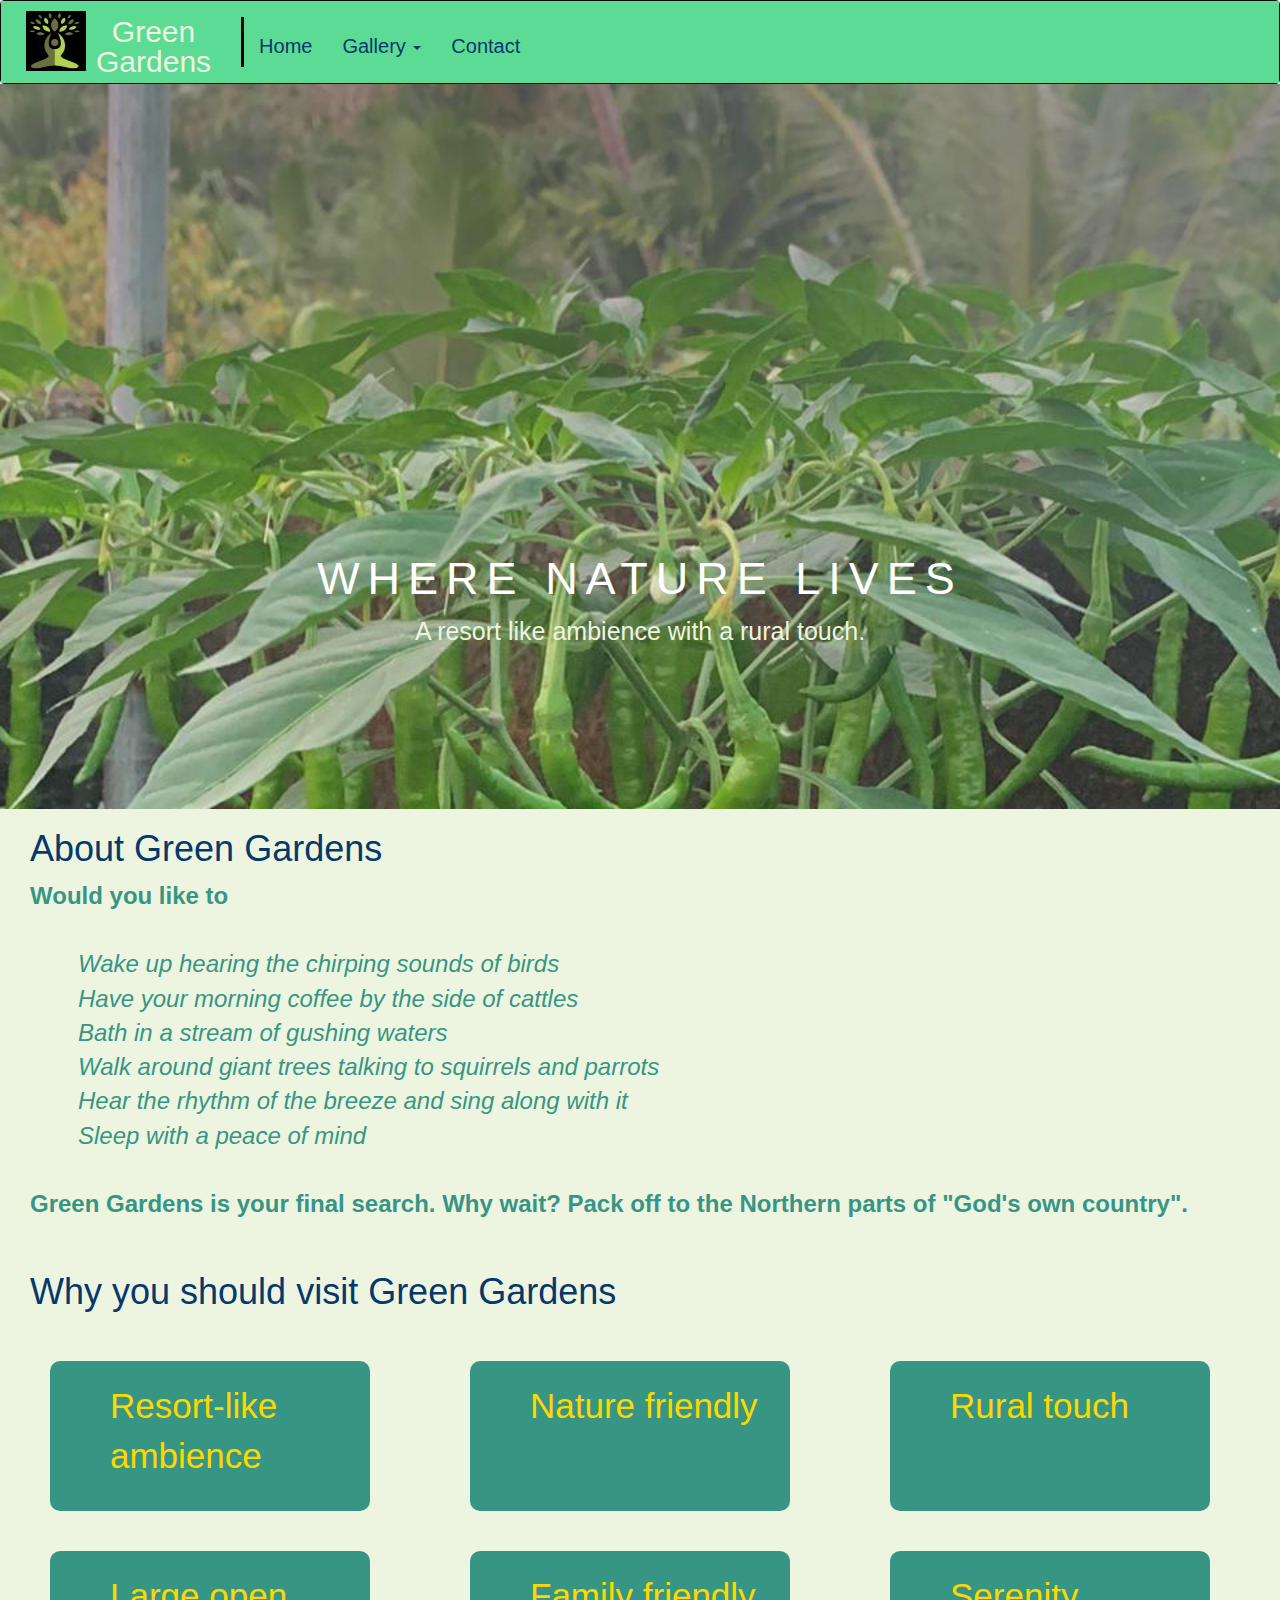
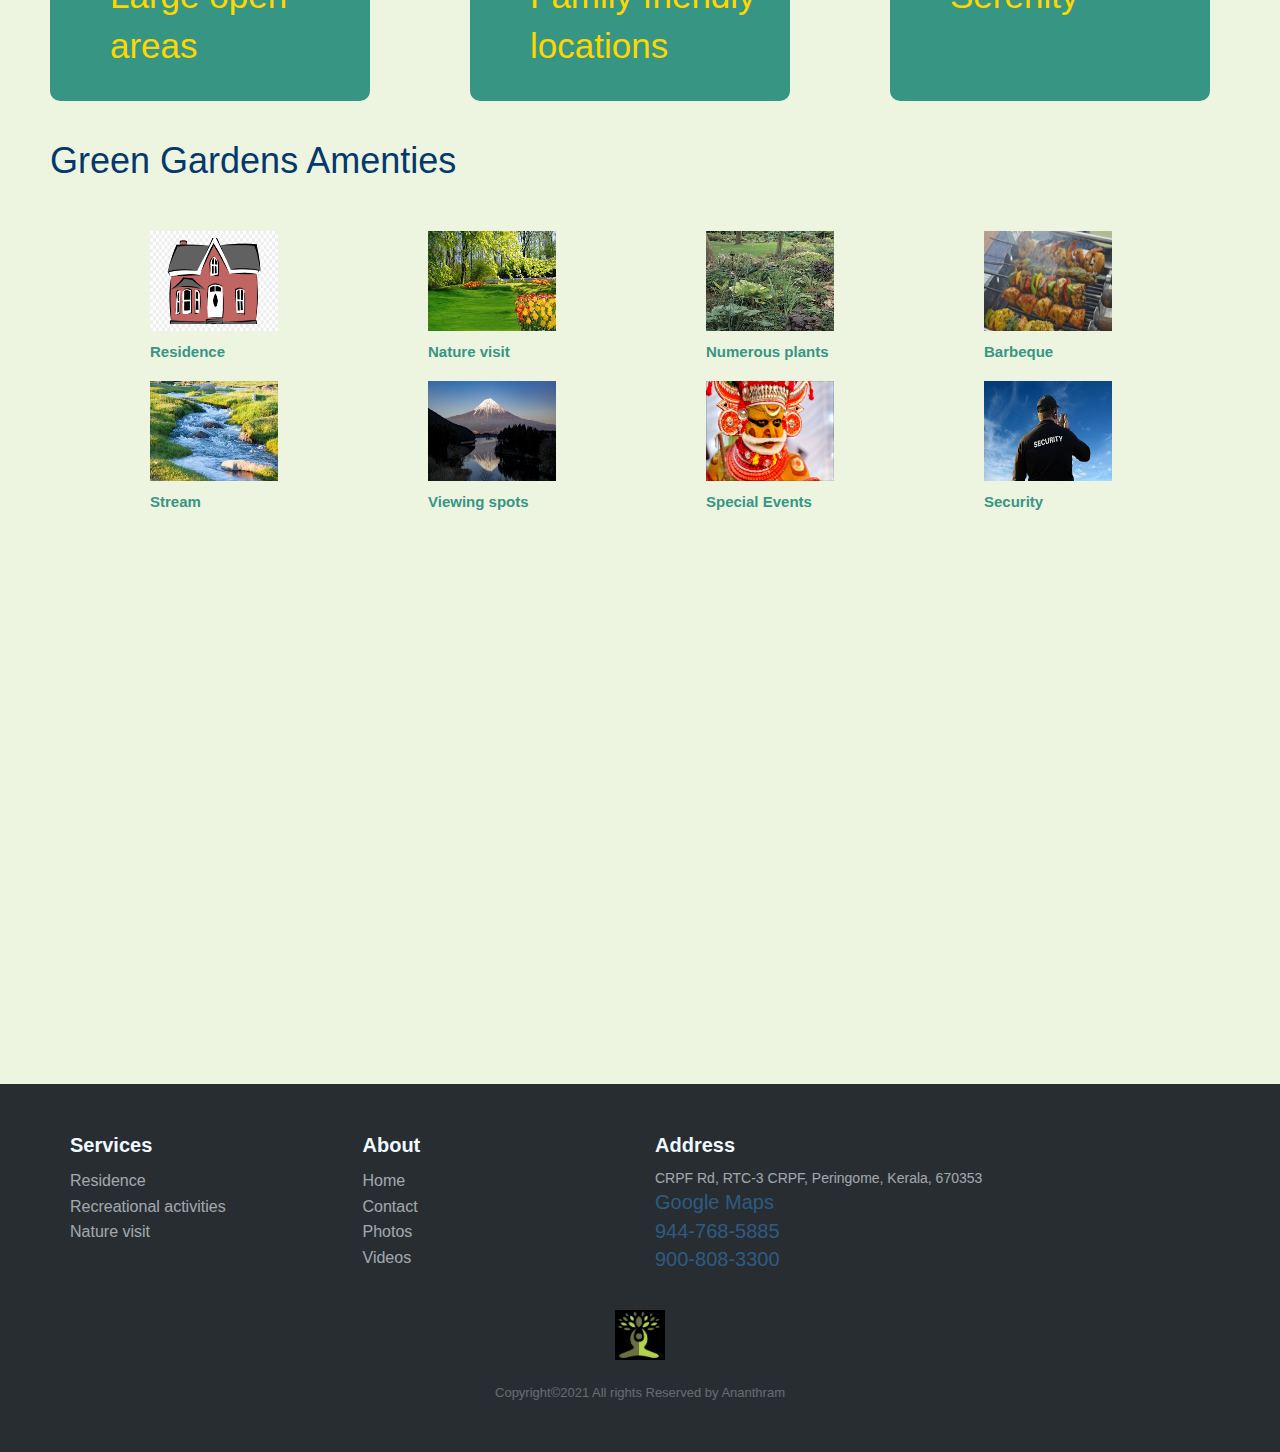
==== commit 7388ddcd: "Update index.html" ====
--- a/index.html
+++ b/index.html
@@ -109,8 +109,6 @@
       </div>
     </div>
 
-    <CENTER><img src="qrcode.png" id="img2"></CENTER>
-
   </div>
   <div class="footer-dark">
         <footer>
--- a/stylesheet.css
+++ b/stylesheet.css
@@ -2,7 +2,10 @@
   font-size:25px;
 }
 
-
+#img2{
+  margin-left:60px;
+  margin-top:50px;
+}
 
 .item a:hover{
   color:red;
@@ -535,6 +538,11 @@
 
 @media only screen and (min-width:1200px) and (max-width: 1600px){
 
+  #img2{
+    margin-left:60px;
+    margin-top:50px;
+  }
+
   .header-image img{
     position:absolute;
     height:60px;
@@ -865,6 +873,10 @@
     height:3500px;
   }
 
+  #img2{
+    height:0px;
+    width:0px;
+  }
     
 
   
@@ -890,6 +902,8 @@
       margin-left:10px;
 
   }
-}
-
-
+
+
+}
+
+
